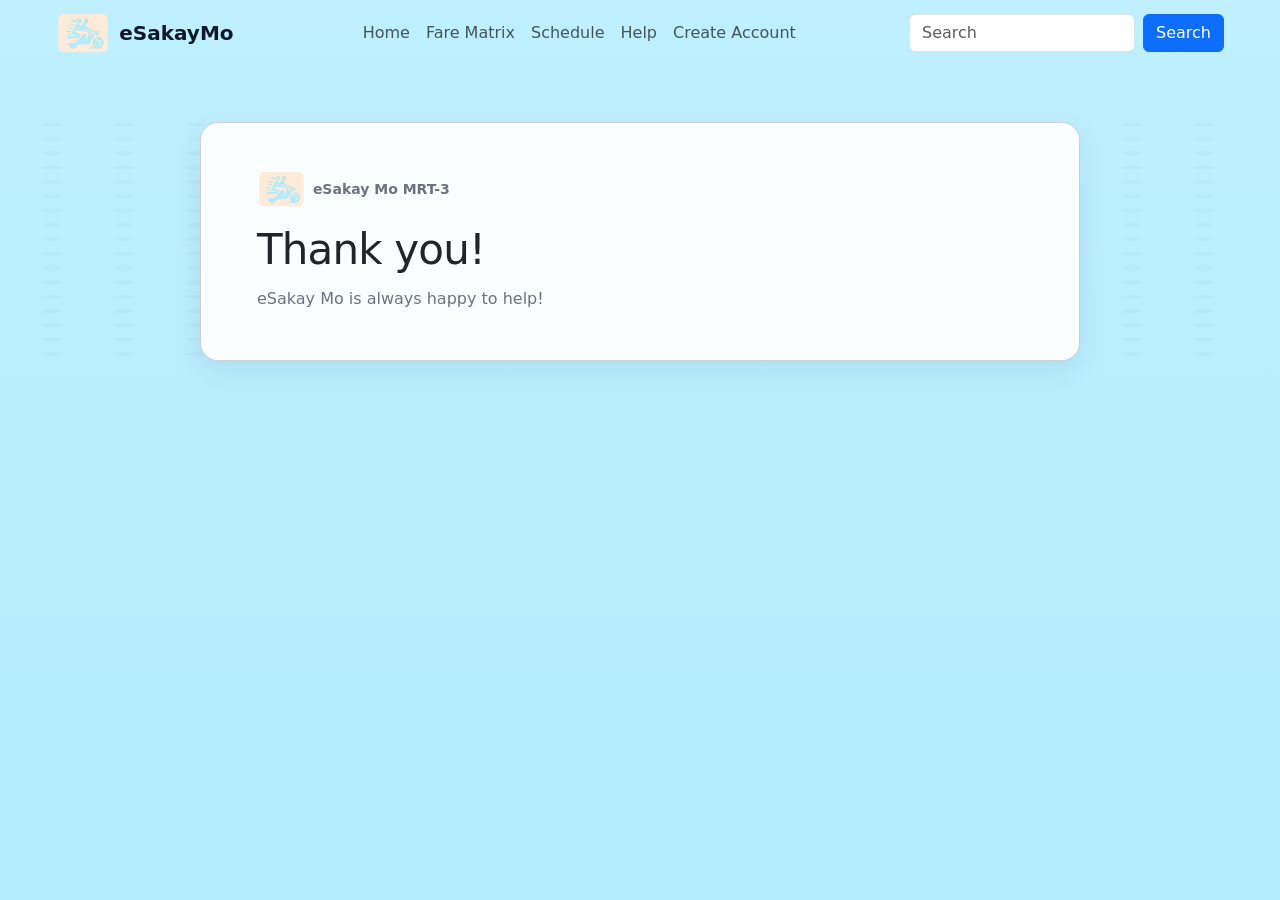
==== confirmation.html @ 6505f713 "Add files via upload" ====
<!DOCTYPE html>
<html lang="en">
<head>
  <meta charset="utf-8" />
  <meta name="viewport" content="width=device-width,initial-scale=1" />
  <title>Confirmation</title>
  <link href="https://cdn.jsdelivr.net/npm/bootstrap@5.3.8/dist/css/bootstrap.min.css" rel="stylesheet" integrity="sha384-sRIl4kxILFvY47J16cr9ZwB07vP4J8+LH7qKQnuqkuIAvNWLzeN8tE5YBujZqJLB" crossorigin="anonymous">
  <script src="https://cdn.jsdelivr.net/npm/bootstrap@5.3.8/dist/js/bootstrap.bundle.min.js" integrity="sha384-FKyoEForCGlyvwx9Hj09JcYn3nv7wiPVlz7YYwJrWVcXK/BmnVDxM+D2scQbITxI" crossorigin="anonymous"></script>


  <style>
    :root{
      --accent: #6ad7c9;
      --muted: #6b7280;
      --card-bg: rgba(255,255,255,0.92);
      --text: #0f172a;
      --bg-photo-url: url('https://images.unsplash.com/photo-1517816743773-6e0fd518b4a6?auto=format&fit=crop&w=1650&q=80');
    }

    *{box-sizing:border-box}
    html,body{height:100%}
    body{
      margin:0;
      font-family:Inter, ui-sans-serif, system-ui, -apple-system, 'Segoe UI', Roboto, 'Helvetica Neue', Arial;
      color:var(--text);
 
      background: #b4edff; 
      -webkit-font-smoothing:antialiased;
    }

    
    nav.navbar{ background: transparent; }
    nav .container-fluid{ max-width:1200px; margin:0 auto; padding-left:16px; padding-right:16px; }


    .page-wrap{
      position:relative;
      max-width:1200px;
      margin:56px auto; 
      width:100%;
      padding-left:16px;
      padding-right:16px;
    }

   
    .grid-dots{position:absolute; inset:0; pointer-events:none; z-index:0; opacity:0.45}
    .grid-dots svg{width:100%;height:100%;display:block}


    .card{
      position:relative; z-index:1;
      width:min(880px, 92vw);
      margin: 0 auto; 
      border-radius:18px;
      padding:48px 56px;
      box-shadow: 0 10px 30px rgba(15,23,42,0.08);
      background: var(--card-bg);
      display:grid;
      grid-template-columns: 1fr 320px;
      gap:28px;
      align-items:center;
    }

    @media (max-width:880px){
      .card{grid-template-columns:1fr; padding:36px}
    }

    .left h1{font-size:42px;margin:0 0 12px 0;letter-spacing:-0.02em}
    .left p{margin:0;color:var(--muted);line-height:1.55}

    .form{display:flex;flex-direction:column;gap:12px}
    .input-wrap{display:flex;gap:8px}
    input[type=email]{flex:1;padding:14px 16px;border-radius:10px;border:1px solid rgba(15,23,42,0.06);font-size:14px}
    button{padding:12px 16px;border-radius:10px;border:none;background:var(--accent);color:white;font-weight:600;cursor:pointer}
    button:active{transform:translateY(1px)}

    .small{font-size:13px;color:var(--muted);margin-top:8px}

   
    .site-logo { height:40px; width:auto; border-radius:6px; }
    .card .logo{display:flex;gap:8px;align-items:center;font-weight:700;color:var(--muted);font-size:14px}

   
    input:focus, button:focus{outline:3px solid rgba(106,215,201,0.24);outline-offset:2px}
  </style>
</head>
<body class="bg-gradient">

  
  <nav class="navbar navbar-expand-sm">
    <div class="container-fluid">
      <a class="navbar-brand d-flex align-items-center" href="index.html">
        <img src="logo.png" class="site-logo" alt="eSakayMo logo">
        <span style="margin-left:10px;font-weight:600;color:var(--text)">eSakayMo</span>
      </a>

      <button class="navbar-toggler" type="button" data-bs-toggle="collapse" data-bs-target="#mainNav">
        <span class="navbar-toggler-icon"></span>
      </button>

      <div class="collapse navbar-collapse" id="mainNav">
        <ul class="navbar-nav mx-auto mb-2 mb-sm-0">
          <li class="nav-item"><a class="nav-link" href="index.html">Home</a></li>
          <li class="nav-item"><a class="nav-link" href="farematrix.html">Fare Matrix</a></li>
          <li class="nav-item"><a class="nav-link" href="schedule.html">Schedule</a></li>
          <li class="nav-item"><a class="nav-link" href="help.html">Help</a></li>
          <li class="nav-item"><a class="nav-link" href="registration.html">Create Account</a></li>
        </ul>

        <form class="d-flex" role="search">
          <input class="form-control me-2" type="text" placeholder="Search">
          <button class="btn btn-primary" type="button">Search</button>
        </form>
      </div>
    </div>
  </nav>

  
  <div class="page-wrap">

    <div class="grid-dots" aria-hidden="true">
      <svg preserveAspectRatio="none" viewBox="0 0 100 100" xmlns="http://www.w3.org/2000/svg">
        <defs>
          <pattern id="p" width="6" height="6" patternUnits="userSpaceOnUse">
            <circle cx="1" cy="1" r="0.8" fill="rgba(15,23,42,0.05)" />
          </pattern>
        </defs>
        <rect width="100%" height="100%" fill="url(#p)"></rect>
      </svg>
    </div>

    <main class="card" role="region" aria-label="confirmation">
      <section class="left">
        <div class="logo" style="margin-bottom:18px">
          <img src="logo.png" class="site-logo" alt="eSakay small logo" style="height:36px">
          <span>eSakay Mo MRT-3</span>
        </div>

        <h1>Thank you!</h1>
        <p>eSakay Mo is always happy to help!</p>
     

     </div>



</body>
</html>
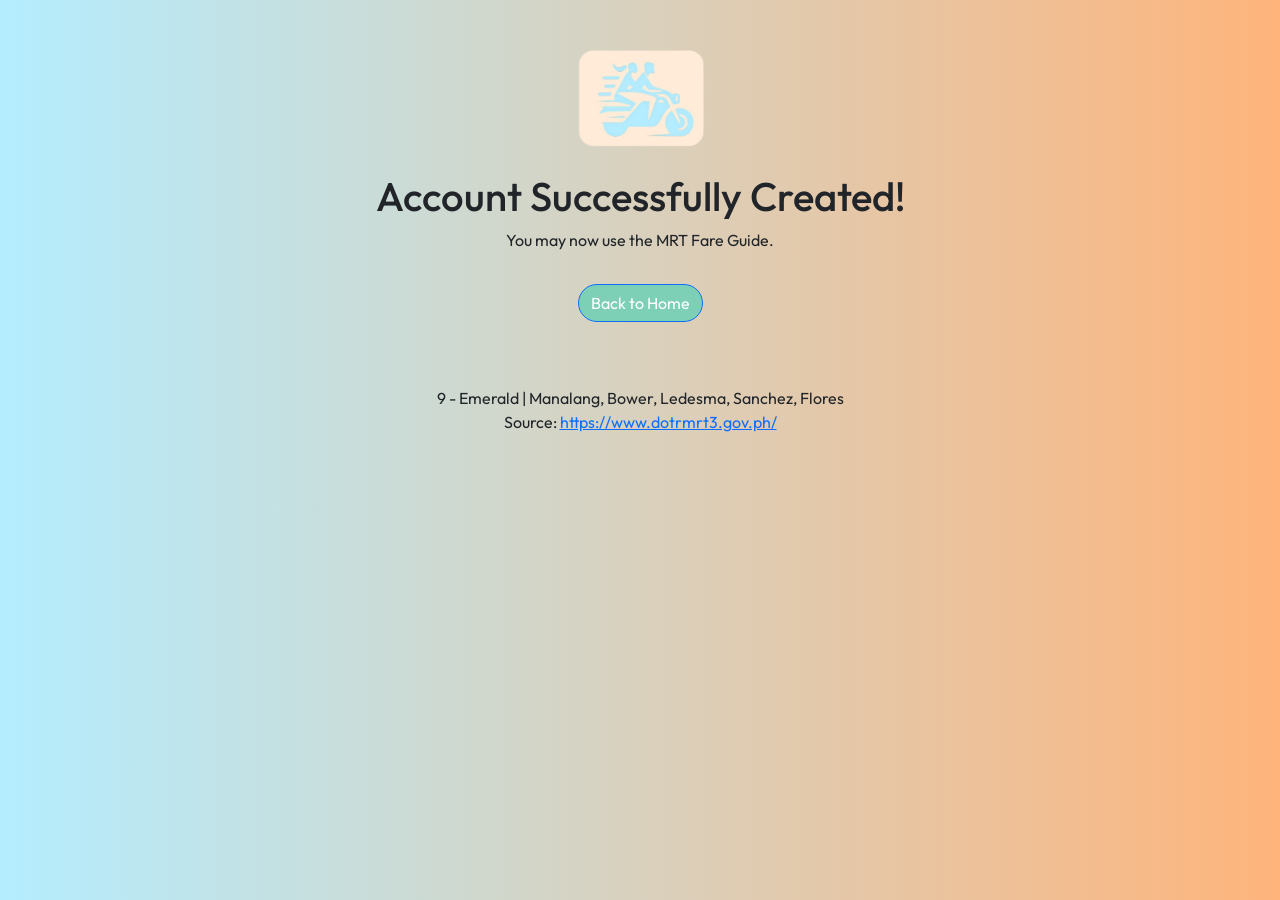
==== commit 0344bbb7: "Refactor confirmation.html structure and content" ====
--- a/confirmation.html
+++ b/confirmation.html
@@ -1,150 +1,47 @@
+<!DOCTYPE html>
+<html>
+<head>
+	<title>Confirmation</title>
+	<meta charset="UTF-8">
+	<meta name="viewport" content="width=device-width, initial-scale=1">
+	<!-- BOOTSTRAP -->
+	<link href="https://cdn.jsdelivr.net/npm/bootstrap@5.3.8/dist/css/bootstrap.min.css" rel="stylesheet" integrity="sha384-sRIl4kxILFvY47J16cr9ZwB07vP4J8+LH7qKQnuqkuIAvNWLzeN8tE5YBujZqJLB" crossorigin="anonymous">
+	<script src="https://cdn.jsdelivr.net/npm/bootstrap@5.3.8/dist/js/bootstrap.bundle.min.js" integrity="sha384-FKyoEForCGlyvwx9Hj09JcYn3nv7wiPVlz7YYwJrWVcXK/BmnVDxM+D2scQbITxI" crossorigin="anonymous"></script>
+	<!-- CSS -->
+	<link rel="stylesheet" href="style.css">
+	<!-- GOOGLE FONTS -->
+	<link rel="preconnect" href="https://fonts.googleapis.com">
+	<link rel="preconnect" href="https://fonts.gstatic.com" crossorigin>
+	<link href="https://fonts.googleapis.com/css2?family=Outfit:wght@100..900&display=swap" rel="stylesheet">
+</head>
+<body>
+
+<!-- CONTENT -->
+<div class="container text-center mt-5">
+
+	<img src="logo.png" height="100">
+
+	<h1 class="mt-4">Account Successfully Created!</h1>
+
+	<p>You may now use the MRT Fare Guide.</p>
+
+	<a href="index.html" class="btn btn-primary mt-3">
+		Back to Home
+	</a>
+
+</div>
 
 
-<!DOCTYPE html>
-<html lang="en">
-<head>
-  <meta charset="utf-8" />
-  <meta name="viewport" content="width=device-width,initial-scale=1" />
-  <title>Confirmation</title>
-  <link href="https://cdn.jsdelivr.net/npm/bootstrap@5.3.8/dist/css/bootstrap.min.css" rel="stylesheet" integrity="sha384-sRIl4kxILFvY47J16cr9ZwB07vP4J8+LH7qKQnuqkuIAvNWLzeN8tE5YBujZqJLB" crossorigin="anonymous">
-  <script src="https://cdn.jsdelivr.net/npm/bootstrap@5.3.8/dist/js/bootstrap.bundle.min.js" integrity="sha384-FKyoEForCGlyvwx9Hj09JcYn3nv7wiPVlz7YYwJrWVcXK/BmnVDxM+D2scQbITxI" crossorigin="anonymous"></script>
-
-
-  <style>
-    :root{
-      --accent: #6ad7c9;
-      --muted: #6b7280;
-      --card-bg: rgba(255,255,255,0.92);
-      --text: #0f172a;
-      --bg-photo-url: url('https://images.unsplash.com/photo-1517816743773-6e0fd518b4a6?auto=format&fit=crop&w=1650&q=80');
-    }
-
-    *{box-sizing:border-box}
-    html,body{height:100%}
-    body{
-      margin:0;
-      font-family:Inter, ui-sans-serif, system-ui, -apple-system, 'Segoe UI', Roboto, 'Helvetica Neue', Arial;
-      color:var(--text);
- 
-      background: #b4edff; 
-      -webkit-font-smoothing:antialiased;
-    }
-
-    
-    nav.navbar{ background: transparent; }
-    nav .container-fluid{ max-width:1200px; margin:0 auto; padding-left:16px; padding-right:16px; }
-
-
-    .page-wrap{
-      position:relative;
-      max-width:1200px;
-      margin:56px auto; 
-      width:100%;
-      padding-left:16px;
-      padding-right:16px;
-    }
-
-   
-    .grid-dots{position:absolute; inset:0; pointer-events:none; z-index:0; opacity:0.45}
-    .grid-dots svg{width:100%;height:100%;display:block}
-
-
-    .card{
-      position:relative; z-index:1;
-      width:min(880px, 92vw);
-      margin: 0 auto; 
-      border-radius:18px;
-      padding:48px 56px;
-      box-shadow: 0 10px 30px rgba(15,23,42,0.08);
-      background: var(--card-bg);
-      display:grid;
-      grid-template-columns: 1fr 320px;
-      gap:28px;
-      align-items:center;
-    }
-
-    @media (max-width:880px){
-      .card{grid-template-columns:1fr; padding:36px}
-    }
-
-    .left h1{font-size:42px;margin:0 0 12px 0;letter-spacing:-0.02em}
-    .left p{margin:0;color:var(--muted);line-height:1.55}
-
-    .form{display:flex;flex-direction:column;gap:12px}
-    .input-wrap{display:flex;gap:8px}
-    input[type=email]{flex:1;padding:14px 16px;border-radius:10px;border:1px solid rgba(15,23,42,0.06);font-size:14px}
-    button{padding:12px 16px;border-radius:10px;border:none;background:var(--accent);color:white;font-weight:600;cursor:pointer}
-    button:active{transform:translateY(1px)}
-
-    .small{font-size:13px;color:var(--muted);margin-top:8px}
-
-   
-    .site-logo { height:40px; width:auto; border-radius:6px; }
-    .card .logo{display:flex;gap:8px;align-items:center;font-weight:700;color:var(--muted);font-size:14px}
-
-   
-    input:focus, button:focus{outline:3px solid rgba(106,215,201,0.24);outline-offset:2px}
-  </style>
-</head>
-<body class="bg-gradient">
-
-  
-  <nav class="navbar navbar-expand-sm">
-    <div class="container-fluid">
-      <a class="navbar-brand d-flex align-items-center" href="index.html">
-        <img src="logo.png" class="site-logo" alt="eSakayMo logo">
-        <span style="margin-left:10px;font-weight:600;color:var(--text)">eSakayMo</span>
-      </a>
-
-      <button class="navbar-toggler" type="button" data-bs-toggle="collapse" data-bs-target="#mainNav">
-        <span class="navbar-toggler-icon"></span>
-      </button>
-
-      <div class="collapse navbar-collapse" id="mainNav">
-        <ul class="navbar-nav mx-auto mb-2 mb-sm-0">
-          <li class="nav-item"><a class="nav-link" href="index.html">Home</a></li>
-          <li class="nav-item"><a class="nav-link" href="farematrix.html">Fare Matrix</a></li>
-          <li class="nav-item"><a class="nav-link" href="schedule.html">Schedule</a></li>
-          <li class="nav-item"><a class="nav-link" href="help.html">Help</a></li>
-          <li class="nav-item"><a class="nav-link" href="registration.html">Create Account</a></li>
-        </ul>
-
-        <form class="d-flex" role="search">
-          <input class="form-control me-2" type="text" placeholder="Search">
-          <button class="btn btn-primary" type="button">Search</button>
-        </form>
-      </div>
-    </div>
-  </nav>
-
-  
-  <div class="page-wrap">
-
-    <div class="grid-dots" aria-hidden="true">
-      <svg preserveAspectRatio="none" viewBox="0 0 100 100" xmlns="http://www.w3.org/2000/svg">
-        <defs>
-          <pattern id="p" width="6" height="6" patternUnits="userSpaceOnUse">
-            <circle cx="1" cy="1" r="0.8" fill="rgba(15,23,42,0.05)" />
-          </pattern>
-        </defs>
-        <rect width="100%" height="100%" fill="url(#p)"></rect>
-      </svg>
-    </div>
-
-    <main class="card" role="region" aria-label="confirmation">
-      <section class="left">
-        <div class="logo" style="margin-bottom:18px">
-          <img src="logo.png" class="site-logo" alt="eSakay small logo" style="height:36px">
-          <span>eSakay Mo MRT-3</span>
-        </div>
-
-        <h1>Thank you!</h1>
-        <p>eSakay Mo is always happy to help!</p>
-     
-
-     </div>
-
-
+<!-- FOOTER -->
+<footer class="text-center mt-5 p-3">
+	<p>
+		9 - Emerald | Manalang, Bower, Ledesma, Sanchez, Flores <br>
+		Source:
+		<a href="https://www.dotrmrt3.gov.ph/" target="_blank">
+			https://www.dotrmrt3.gov.ph/
+		</a>
+	</p>
+</footer>
 
 </body>
-</html>+</html>
--- a/style.css
+++ b/style.css
@@ -0,0 +1,75 @@
+/* BODY BACKGROUND */
+body{
+    background: linear-gradient(to right, #b4edff, #feb47b);
+    background-size: cover;
+    background-attachment: fixed;
+    font-family: "Outfit", sans-serif;
+}
+
+
+/* NAVBAR STYLE */
+.navbar{
+    background-color: rgba(255, 255, 255, 0.659);
+    border-radius: 10px;
+    margin: 10px;
+}
+
+.btn-primary{
+    background-color: #7dcfb6;
+    border-radius: 20px;
+
+}
+
+#div1,
+#calc,
+#matrix,
+#help,
+#sched{
+    background-color: #fff8cf; 
+    border-radius: 20px; 
+    padding: 30px;
+    border: 1px solid #ece4b7;
+    box-shadow: 0px 4px 10px rgba(61, 60, 60, 0.15);
+}
+
+#help{
+    text-align: center;
+}
+
+.card{
+    border-radius: 15px;
+}
+
+#sched table td:nth-child(1),
+#sched table th:nth-child(1){
+    background-color: #f8d7da; 
+}
+
+#sched table td:nth-child(2),
+#sched table th:nth-child(2){
+    background-color: #d1ecf1; 
+}
+
+#sched table td:nth-child(3),
+#sched table th:nth-child(3){
+    background-color: #d4edda; }
+
+#div1,
+#calc,
+#matrix,
+#help,
+#sched{
+    background-color: #fff8cf; 
+    border-radius: 20px; 
+    padding: 30px;
+    border: 5px dashed #e7d98f;
+    box-shadow: 0px 4px 10px rgba(5, 5, 5, 0.15);
+}
+
+#footer{
+    background-color: rgba(255, 255, 255, 0.659);
+    border-radius: 15px;
+}
+
+
+
